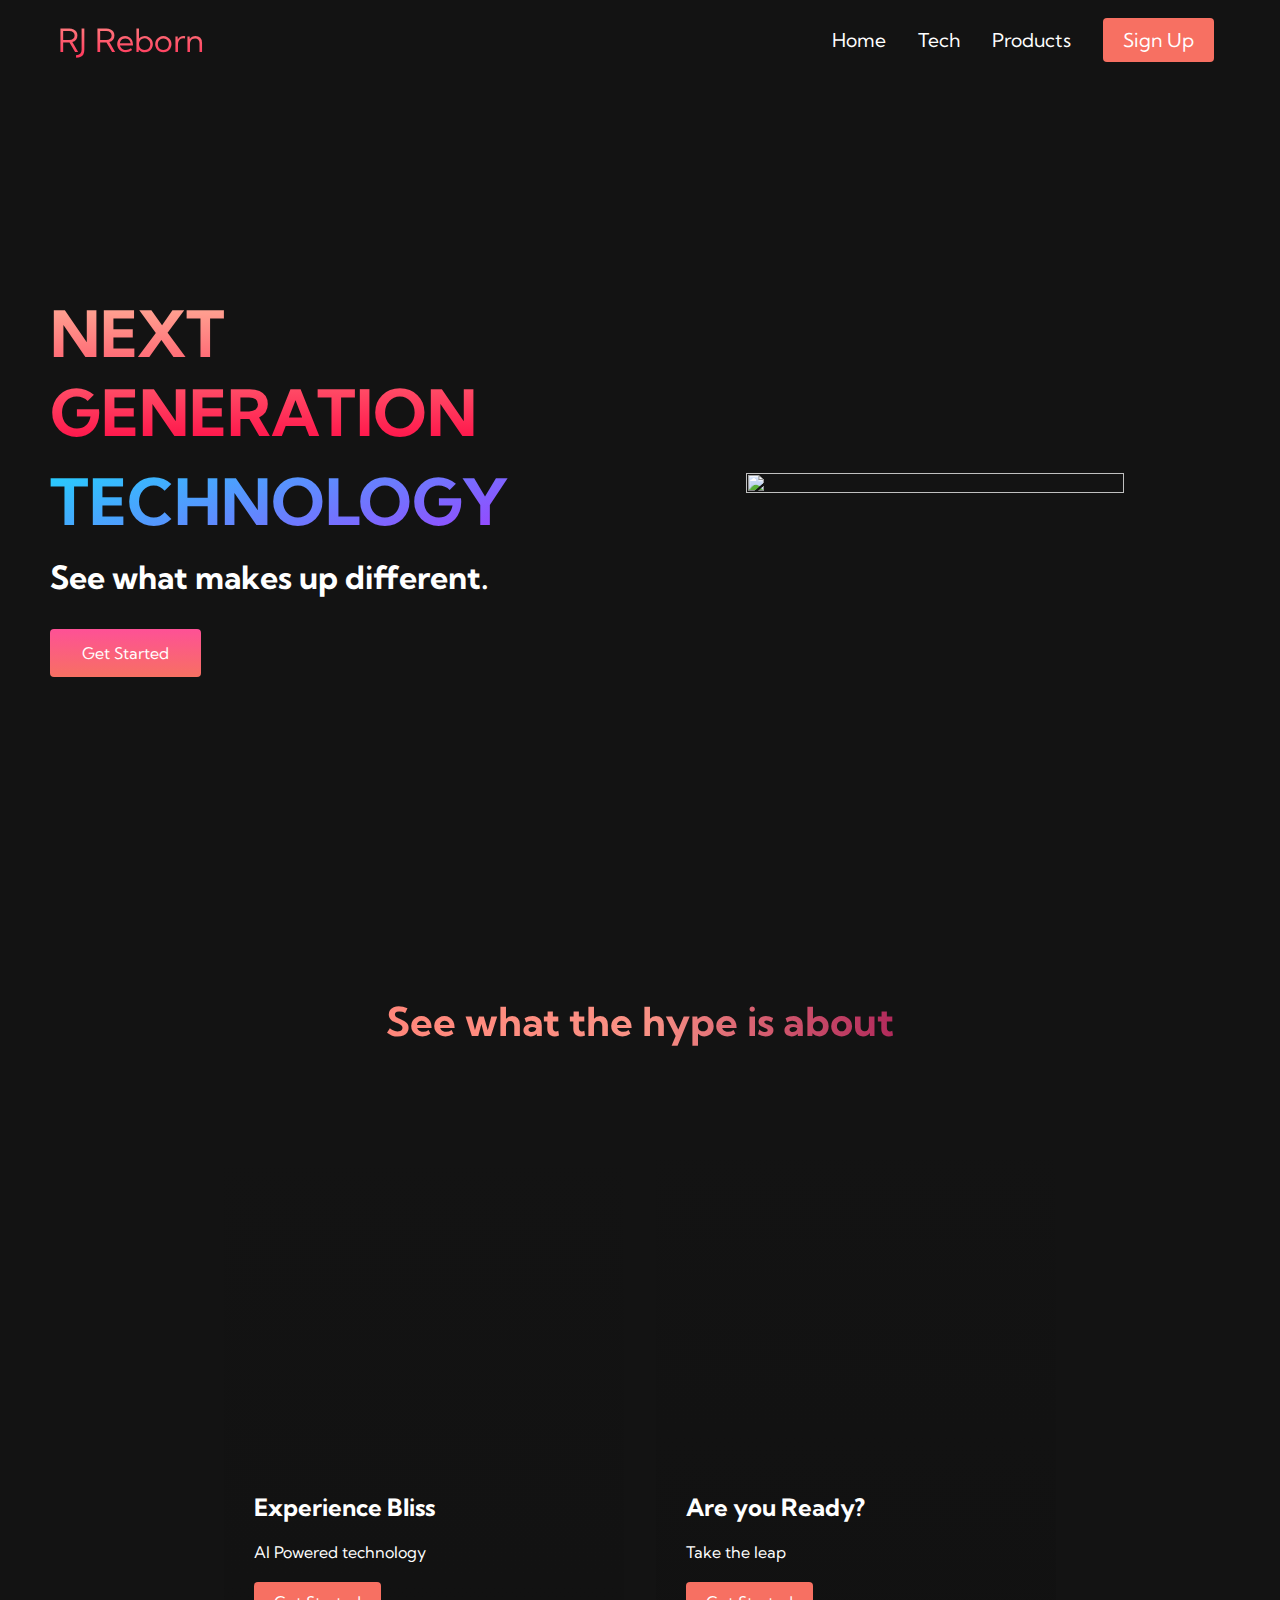
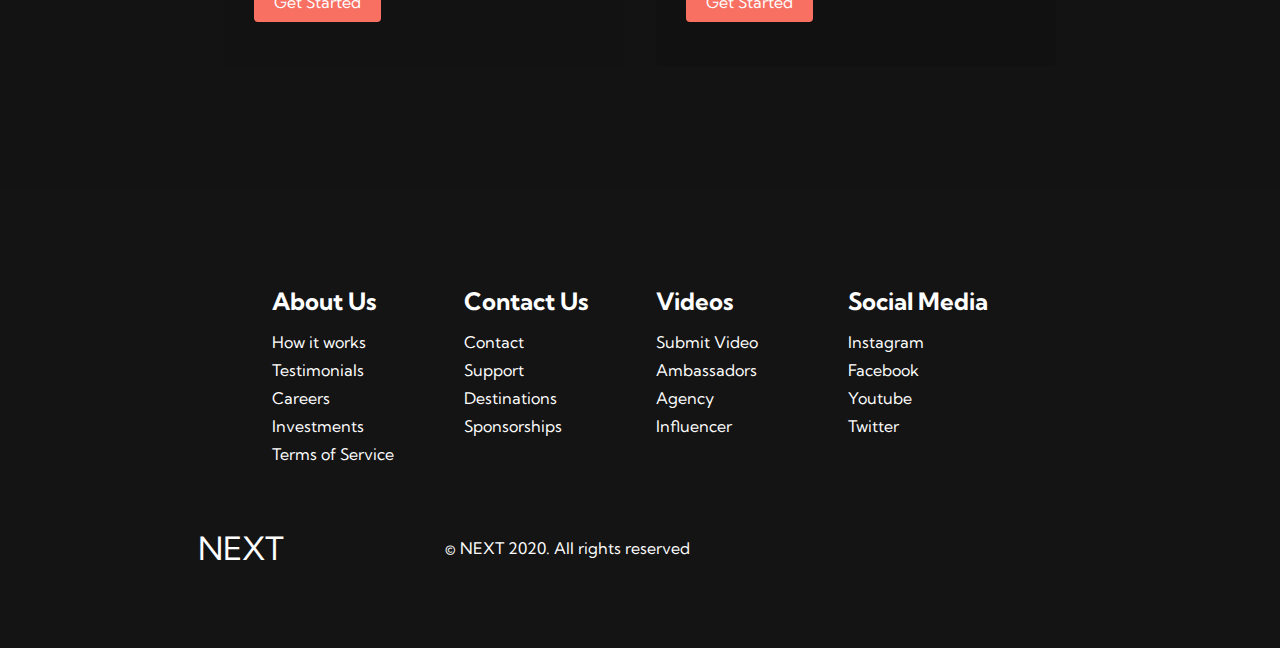
==== index.html @ 150065a2 "Add files via upload" ====
<!DOCTYPE html>
<html lang="en">
  <head>
    <!--
      Site created by Brian Design on youtube @ www.youtube.com/channel/UCsKsymTY_4BYR-wytLjex7A?view_as=subscriber
    -->
    <meta charset="UTF-8" />
    <meta name="viewport" content="width=device-width, initial-scale=1.0" />
    <title>RJ Reborn</title>
    <link rel="stylesheet" href="CSS/styles.css" />
    <link
      rel="stylesheet"
      href="https://use.fontawesome.com/releases/v5.14.0/css/all.css"
      integrity="sha384-HzLeBuhoNPvSl5KYnjx0BT+WB0QEEqLprO+NBkkk5gbc67FTaL7XIGa2w1L0Xbgc"
      crossorigin="anonymous"
    />
    <link
      href="https://fonts.googleapis.com/css2?family=Kumbh+Sans:wght@400;700&display=swap"
      rel="stylesheet"
    />
  </head>
  <body>
    <!-- Navbar Section -->
    <nav class="navbar">
      <div class="navbar__container">
        <a href="/" id="navbar__logo"><i class="fas fa-gem"></i>RJ Reborn</a>
        <div class="navbar__toggle" id="mobile-menu">
          <span class="bar"></span> <span class="bar"></span>
          <span class="bar"></span>
        </div>
        <ul class="navbar__menu">
          <li class="navbar__item">
            <a href="/" class="navbar__links">Home</a>
          </li>
          <li class="navbar__item">
            <a href="/tech.html" class="navbar__links">Tech</a>
          </li>
          <li class="navbar__item">
            <a href="/" class="navbar__links">Products</a>
          </li>
          <li class="navbar__btn"><a href="/" class="button">Sign Up</a></li>
        </ul>
      </div>
    </nav>

    <!-- Hero Section -->
    <div class="main">
      <div class="main__container">
        <div class="main__content">
          <h1>NEXT GENERATION</h1>
          <h2>TECHNOLOGY</h2>
          <p>See what makes up different.</p>
          <button class="main__btn"><a href="#">Get Started</a></button>
        </div>
        <div class="main__img--container">
          <img id="main__img" src="images/pic1.svg" />
        </div>
      </div>
    </div>

    <!-- Services Section -->
    <div class="services">
      <h1>See what the hype is about</h1>
      <div class="services__container">
        <div class="services__card">
          <h2>Experience Bliss</h2>
          <p>AI Powered technology</p>
          <button>Get Started</button>
        </div>
        <div class="services__card">
          <h2>Are you Ready?</h2>
          <p>Take the leap</p>
          <button>Get Started</button>
        </div>
      </div>
    </div>

    <!-- Footer Section -->
    <div class="footer__container">
      <div class="footer__links">
        <div class="footer__link--wrapper">
          <div class="footer__link--items">
            <h2>About Us</h2>
            <a href="/sign__up">How it works</a> <a href="/">Testimonials</a>
            <a href="/">Careers</a> <a href="/">Investments</a>
            <a href="/">Terms of Service</a>
          </div>
          <div class="footer__link--items">
            <h2>Contact Us</h2>
            <a href="/">Contact</a> <a href="/">Support</a>
            <a href="/">Destinations</a> <a href="/">Sponsorships</a>
          </div>
        </div>
        <div class="footer__link--wrapper">
          <div class="footer__link--items">
            <h2>Videos</h2>
            <a href="/">Submit Video</a> <a href="/">Ambassadors</a>
            <a href="/">Agency</a> <a href="/">Influencer</a>
          </div>
          <div class="footer__link--items">
            <h2>Social Media</h2>
            <a href="/">Instagram</a> <a href="/">Facebook</a>
            <a href="/">Youtube</a> <a href="/">Twitter</a>
          </div>
        </div>
      </div>
      <section class="social__media">
        <div class="social__media--wrap">
          <div class="footer__logo">
            <a href="/" id="footer__logo"><i class="fas fa-gem"></i>NEXT</a>
          </div>
          <p class="website__rights">© NEXT 2020. All rights reserved</p>
          <div class="social__icons">
            <a
              class="social__icon--link"
              href="/"
              target="_blank"
              aria-label="Facebook"
            >
              <i class="fab fa-facebook"></i>
            </a>
            <a
              class="social__icon--link"
              href="/"
              target="_blank"
              aria-label="Instagram"
            >
              <i class="fab fa-instagram"></i>
            </a>
            <a
              class="social__icon--link"
              href="//www.youtube.com/channel/UCsKsymTY_4BYR-wytLjex7A?view_as=subscriber"
              target="_blank"
              aria-label="Youtube"
            >
              <i class="fab fa-youtube"></i>
            </a>
            <a
              class="social__icon--link"
              href="/"
              target="_blank"
              aria-label="Twitter"
            >
              <i class="fab fa-twitter"></i>
            </a>
            <a
              class="social__icon--link"
              href="/"
              target="_blank"
              aria-label="LinkedIn"
            >
              <i class="fab fa-linkedin"></i>
            </a>
          </div>
        </div>
      </section>
    </div>
    <script src="function.js"></script>
  </body>
</html>
---- CSS/styles.css ----
* {
    box-sizing: border-box;
    margin: 0;
    padding: 0;
    font-family: 'Kumbh Sans', sans-serif;
  }
  
  .navbar {
    background: #131313;
    height: 80px;
    display: flex;
    justify-content: center;
    align-items: center;
    font-size: 1.2rem;
    position: sticky;
    top: 0;
    z-index: 999;
  }
  
  .navbar__container {
    display: flex;
    justify-content: space-between;
    height: 80px;
    z-index: 1;
    width: 100%;
    max-width: 1300px;
    margin-right: auto;
    margin-left: auto;
    padding-right: 50px;
    padding-left: 50px;
  }
  
  #navbar__logo {
    background-color: #ff8177;
    background-image: linear-gradient(to top, #ff0844 0%, #ffb199 100%);
    background-size: 100%;
    -webkit-background-clip: text;
    -moz-background-clip: text;
    -webkit-text-fill-color: transparent;
    -moz-text-fill-color: transparent;
    display: flex;
    align-items: center;
    cursor: pointer;
    text-decoration: none;
    font-size: 2rem;
  }
  
  .fa-gem {
    margin-right: 0.5rem;
  }
  
  .navbar__menu {
    display: flex;
    align-items: center;
    list-style: none;
    text-align: center;
  }
  
  .navbar__item {
    height: 80px;
  }
  
  .navbar__links {
    color: #fff;
    display: flex;
    align-items: center;
    justify-content: center;
    text-decoration: none;
    padding: 0 1rem;
    height: 100%;
  }
  
  .navbar__btn {
    display: flex;
    justify-content: center;
    align-items: center;
    padding: 0 1rem;
    width: 100%;
  }
  
  .button {
    display: flex;
    justify-content: center;
    align-items: center;
    text-decoration: none;
    padding: 10px 20px;
    height: 100%;
    width: 100%;
    border: none;
    outline: none;
    border-radius: 4px;
    background: #f77062;
    color: #fff;
  }
  
  .button:hover {
    background: #4837ff;
    transition: all 0.3s ease;
  }
  
  .navbar__links:hover {
    color: #f77062;
    transition: all 0.3s ease;
  }
  
  @media screen and (max-width: 960px) {
    .navbar__container {
      display: flex;
      justify-content: space-between;
      height: 80px;
      z-index: 1;
      width: 100%;
      max-width: 1300px;
      padding: 0;
    }
  
    .navbar__menu {
      display: grid;
      grid-template-columns: auto;
      margin: 0;
      width: 100%;
      position: absolute;
      top: -1000px;
      opacity: 1;
      transition: all 0.5s ease;
      height: 50vh;
      z-index: -1;
    }
  
    .navbar__menu.active {
      background: #131313;
      top: 100%;
      opacity: 1;
      transition: all 0.5s ease;
      z-index: 99;
      height: 50vh;
      font-size: 1.6rem;
    }
  
    #navbar__logo {
      padding-left: 25px;
    }
  
    .navbar__toggle .bar {
      width: 25px;
      height: 3px;
      margin: 5px auto;
      transition: all 0.3s ease-in-out;
      background: #fff;
    }
  
    .navbar__item {
      width: 100%;
    }
  
    .navbar__links {
      text-align: center;
      padding: 2rem;
      width: 100%;
      display: table;
    }
  
    .navbar__btn {
      padding-bottom: 2rem;
    }
  
    .button {
      display: flex;
      justify-content: center;
      align-items: center;
      width: 80%;
      height: 80px;
      margin: 0;
    }
  
    #mobile-menu {
      position: absolute;
      top: 20%;
      right: 5%;
      transform: translate(5%, 20%);
    }
  
    .navbar__toggle .bar {
      display: block;
      cursor: pointer;
    }
  
    #mobile-menu.is-active .bar:nth-child(2) {
      opacity: 0;
    }
  
    #mobile-menu.is-active .bar:nth-child(1) {
      transform: translateY(8px) rotate(45deg);
    }
  
    #mobile-menu.is-active .bar:nth-child(3) {
      transform: translateY(-8px) rotate(-45deg);
    }
  }
  
  /* Main Content CSS */
  .main {
    background-color: #141414;
  }
  
  .main__container {
    display: grid;
    grid-template-columns: 1fr 1fr;
    align-items: center;
    justify-self: center;
    margin: 0 auto;
    height: 90vh;
    background-color: #131313;
    z-index: 1;
    width: 100%;
    max-width: 1300px;
    padding-right: 50px;
    padding-left: 50px;
  }
  
  .main__content {
    color: #fff;
    width: 100%;
  }
  
  .main__content h1 {
    font-size: 4rem;
    background-color: #ff8177;
    background-image: linear-gradient(to top, #ff0844 0%, #ffb199 100%);
    background-size: 100%;
    -webkit-background-clip: text;
    -moz-background-clip: text;
    -webkit-text-fill-color: transparent;
    -moz-text-fill-color: transparent;
  }
  
  .main__content h2 {
    font-size: 4rem;
    margin-top: 10px;
    background-color: #ff8177;
    background-image: linear-gradient(-20deg, #b721ff 0%, #21d4fd 100%);
    background-size: 100%;
    -webkit-background-clip: text;
    -moz-background-clip: text;
    -webkit-text-fill-color: transparent;
    -moz-text-fill-color: transparent;
  }
  
  .main__content p {
    margin-top: 1rem;
    font-size: 2rem;
    font-weight: 700;
  }
  
  .main__btn {
    font-size: 1rem;
    background-image: linear-gradient(to top, #f77062 0%, #fe5196 100%);
    padding: 14px 32px;
    border: none;
    border-radius: 4px;
    color: #fff;
    margin-top: 2rem;
    cursor: pointer;
    position: relative;
    transition: all 0.35s;
    outline: none;
  }
  
  .main__btn a {
    position: relative;
    z-index: 2;
    color: #fff;
    text-decoration: none;
  }
  
  .main__btn:after {
    position: absolute;
    content: '';
    top: 0;
    left: 0;
    width: 0;
    height: 100%;
    background: #4837ff;
    transition: all 0.35s;
    border-radius: 4px;
  }
  
  .main__btn:hover {
    color: #fff;
  }
  
  .main__btn:hover:after {
    width: 100%;
  }
  
  .main__img--container {
    text-align: center;
  }
  
  #main__img {
    height: 80%;
    width: 80%;
  }
  
  /* Mobile Responsive */
  @media screen and (max-width: 768px) {
    .main__container {
      display: grid;
      grid-template-columns: auto;
      align-items: center;
      justify-self: center;
      width: 100%;
      margin: 0 auto;
      height: 90vh;
    }
  
    .main__content {
      text-align: center;
      margin-bottom: 4rem;
    }
  
    .main__content h1 {
      font-size: 2.5rem;
      margin-top: 2rem;
    }
  
    .main__content h2 {
      font-size: 3rem;
    }
  
    .main__content p {
      margin-top: 1rem;
      font-size: 1.5rem;
    }
  }
  
  @media screen and (max-width: 480px) {
    .main__content h1 {
      font-size: 2rem;
      margin-top: 3rem;
    }
  
    .main__content h2 {
      font-size: 2rem;
    }
  
    .main__content p {
      margin-top: 2rem;
      font-size: 1.5rem;
    }
  
    .main__btn {
      padding: 12px 36px;
      margin: 2.5rem 0;
    }
  }
  
  /* Services Section */
  .services {
    background: #131313;
    display: flex;
    flex-direction: column;
    justify-content: center;
    align-items: center;
    height: 100vh;
  }
  
  .services h1 {
    background-color: #ff8177;
    background-image: linear-gradient(
      to right,
      #ff8177 0%,
      #ff867a 0%,
      #ff8c7f 21%,
      #f99185 52%,
      #cf556c 78%,
      #b12a5b 100%
    );
    background-size: 100%;
    -webkit-background-clip: text;
    -moz-background-clip: text;
    -webkit-text-fill-color: transparent;
    -moz-text-fill-color: transparent;
    margin-bottom: 5rem;
    font-size: 2.5rem;
  }
  
  .services__container {
    display: flex;
    justify-content: center;
    flex-wrap: wrap;
  }
  
  .services__card {
    margin: 1rem;
    height: 525px;
    width: 400px;
    border-radius: 4px;
    background-image: linear-gradient(
        to bottom,
        rgba(0, 0, 0, 0) 0%,
        rgba(17, 17, 17, 0.6) 100%
      ),
      url('/images/pic3.jpg');
    background-size: cover;
    position: relative;
    color: #fff;
  }
  
  .services__card:before {
    opacity: 0.2;
  }
  
  .services__card:nth-child(2) {
    background-image: linear-gradient(
        to bottom,
        rgba(0, 0, 0, 0) 0%,
        rgba(17, 17, 17, 0.9) 100%
      ),
      url('/images/pic4.jpg');
  }
  
  .services__card h2 {
    position: absolute;
    top: 350px;
    left: 30px;
  }
  
  .services__card p {
    position: absolute;
    top: 400px;
    left: 30px;
  }
  
  .services__card button {
    color: #fff;
    padding: 10px 20px;
    border: none;
    outline: none;
    border-radius: 4px;
    background: #f77062;
    position: absolute;
    top: 440px;
    left: 30px;
    font-size: 1rem;
  }
  
  .services__card button:hover {
    cursor: pointer;
  }
  
  .services__card:hover {
    transform: scale(1.075);
    transition: 0.2s ease-in;
    cursor: pointer;
  }
  
  @media screen and (max-width: 960px) {
    .services {
      height: 1600px;
    }
  
    .services h1 {
      font-size: 2rem;
      margin-top: 12rem;
    }
  }
  
  @media screen and (max-width: 480px) {
    .services {
      height: 1400px;
    }
  
    .services h1 {
      font-size: 1.2rem;
    }
  
    .services__card {
      width: 300px;
    }
  }
  
  /* Footer CSS */
  .footer__container {
    background-color: #141414;
    padding: 5rem 0;
    display: flex;
    flex-direction: column;
    justify-content: center;
    align-items: center;
  }
  
  #footer__logo {
    color: #fff;
    display: flex;
    align-items: center;
    cursor: pointer;
    text-decoration: none;
    font-size: 2rem;
  }
  
  .footer__links {
    width: 100%;
    max-width: 1000px;
    display: flex;
    justify-content: center;
  }
  
  .footer__link--wrapper {
    display: flex;
  }
  
  .footer__link--items {
    display: flex;
    flex-direction: column;
    align-items: flex-start;
    margin: 16px;
    text-align: left;
    width: 160px;
    box-sizing: border-box;
  }
  
  .footer__link--items h2 {
    margin-bottom: 16px;
  }
  
  .footer__link--items > h2 {
    color: #fff;
  }
  
  .footer__link--items a {
    color: #fff;
    text-decoration: none;
    margin-bottom: 0.5rem;
  }
  
  .footer__link--items a:hover {
    color: #e9e9e9;
    transition: 0.3s ease-out;
  }
  
  /* Social Icons */
  .social__icon--link {
    color: #fff;
    font-size: 24px;
  }
  
  .social__media {
    max-width: 1000px;
    width: 100%;
  }
  
  .social__media--wrap {
    display: flex;
    justify-content: space-between;
    align-items: center;
    width: 90%;
    max-width: 1000px;
    margin: 40px auto 0 auto;
  }
  
  .social__icons {
    display: flex;
    justify-content: space-between;
    align-items: center;
    width: 240px;
  }
  
  .social__logo {
    color: #fff;
    justify-self: start;
    margin-left: 20px;
    cursor: pointer;
    text-decoration: none;
    font-size: 2rem;
    display: flex;
    align-items: center;
    margin-bottom: 16px;
  }
  
  .website__rights {
    color: #fff;
  }
  
  @media screen and (max-width: 820px) {
    .footer__links {
      padding-top: 2rem;
    }
  
    #footer__logo {
      margin-bottom: 2rem;
    }
  
    .website__rights {
      margin-bottom: 2rem;
    }
  
    .footer__link--wrapper {
      flex-direction: column;
    }
  
    .social__media--wrap {
      flex-direction: column;
    }
  }
  
  @media screen and (max-width: 480px) {
    .footer__link--items {
      margin: 0;
      padding: 10px;
      width: 100%;
    }
  }
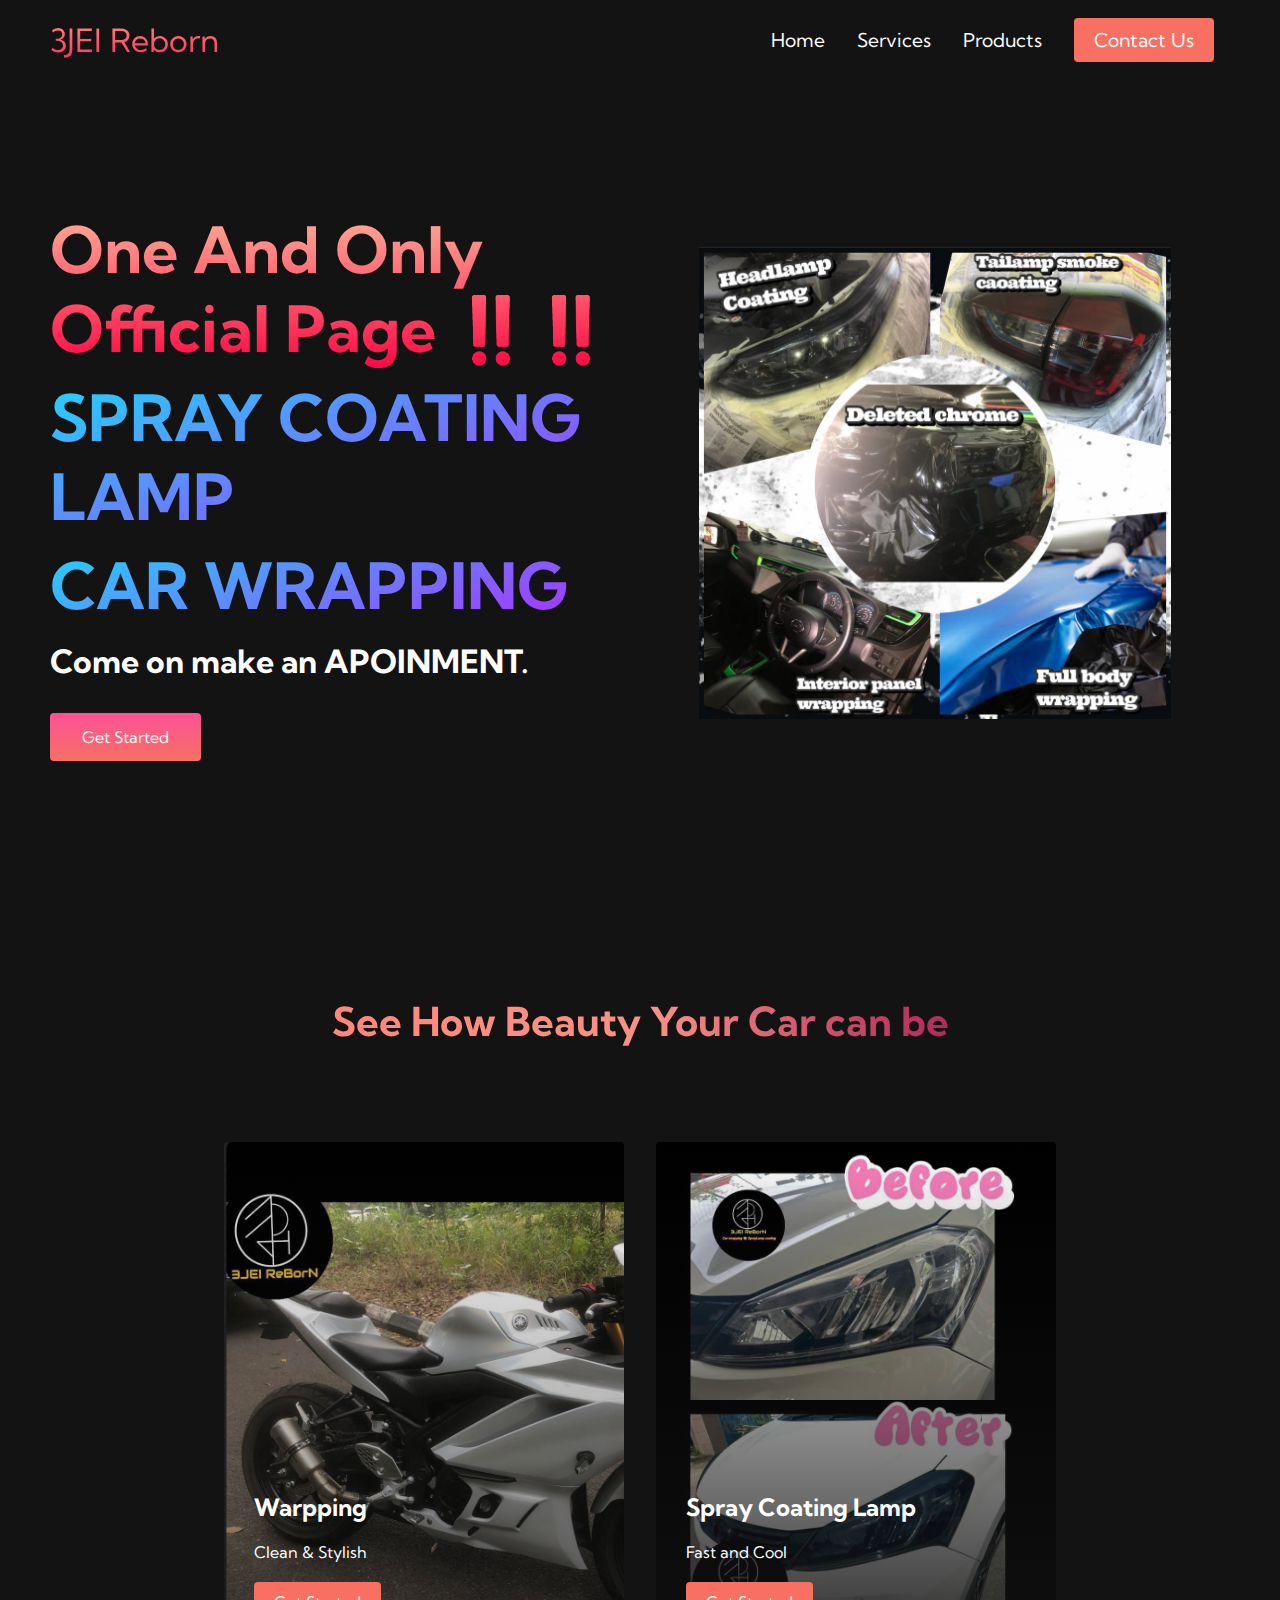
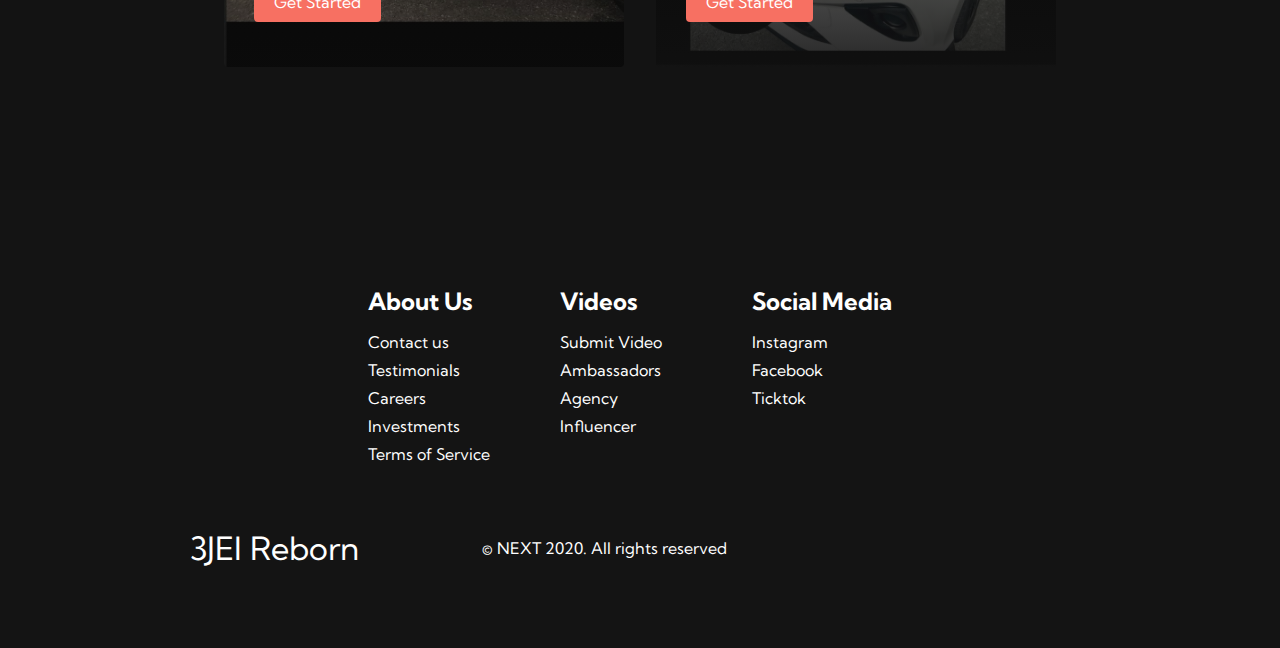
==== commit f07fa62e: "Add files via upload" ====
--- a/index.html
+++ b/index.html
@@ -6,8 +6,10 @@
     -->
     <meta charset="UTF-8" />
     <meta name="viewport" content="width=device-width, initial-scale=1.0" />
-    <title>RJ Reborn</title>
+    <title>3Jei Reborn</title>
     <link rel="stylesheet" href="CSS/styles.css" />
+    <!-- Icon png -->
+    <link rel="icon" href="images/logo.jpg" type="image/png">
     <link
       rel="stylesheet"
       href="https://use.fontawesome.com/releases/v5.14.0/css/all.css"
@@ -23,7 +25,7 @@
     <!-- Navbar Section -->
     <nav class="navbar">
       <div class="navbar__container">
-        <a href="/" id="navbar__logo"><i class="fas fa-gem"></i>RJ Reborn</a>
+        <a href="/" id="navbar__logo"><i class="custom-logo"></i>3JEI Reborn</a>
         <div class="navbar__toggle" id="mobile-menu">
           <span class="bar"></span> <span class="bar"></span>
           <span class="bar"></span>
@@ -33,12 +35,12 @@
             <a href="/" class="navbar__links">Home</a>
           </li>
           <li class="navbar__item">
-            <a href="/tech.html" class="navbar__links">Tech</a>
+            <a href="services.html" class="navbar__links">Services</a>
           </li>
           <li class="navbar__item">
             <a href="/" class="navbar__links">Products</a>
           </li>
-          <li class="navbar__btn"><a href="/" class="button">Sign Up</a></li>
+          <li class="navbar__btn"><a href="/" class="button">Contact Us</a></li>
         </ul>
       </div>
     </nav>
@@ -47,29 +49,30 @@
     <div class="main">
       <div class="main__container">
         <div class="main__content">
-          <h1>NEXT GENERATION</h1>
-          <h2>TECHNOLOGY</h2>
-          <p>See what makes up different.</p>
+          <h1>One And Only Official Page ‼️‼️</h1>
+          <h2>SPRAY COATING LAMP</h2>
+          <h2>CAR WRAPPING</h2>
+          <p>Come on make an APOINMENT.</p>
           <button class="main__btn"><a href="#">Get Started</a></button>
         </div>
         <div class="main__img--container">
-          <img id="main__img" src="images/pic1.svg" />
+          <img id="main__img" src="images/000.jpg"/>
         </div>
       </div>
     </div>
 
     <!-- Services Section -->
     <div class="services">
-      <h1>See what the hype is about</h1>
+      <h1>See How Beauty Your Car can be</h1>
       <div class="services__container">
         <div class="services__card">
-          <h2>Experience Bliss</h2>
-          <p>AI Powered technology</p>
+          <h2>Warpping</h2>
+          <p>Clean & Stylish</p>
           <button>Get Started</button>
         </div>
         <div class="services__card">
-          <h2>Are you Ready?</h2>
-          <p>Take the leap</p>
+          <h2>Spray Coating Lamp</h2>
+          <p>Fast and Cool</p>
           <button>Get Started</button>
         </div>
       </div>
@@ -81,14 +84,9 @@
         <div class="footer__link--wrapper">
           <div class="footer__link--items">
             <h2>About Us</h2>
-            <a href="/sign__up">How it works</a> <a href="/">Testimonials</a>
+            <a href="/contact">Contact us</a> <a href="/">Testimonials</a>
             <a href="/">Careers</a> <a href="/">Investments</a>
             <a href="/">Terms of Service</a>
-          </div>
-          <div class="footer__link--items">
-            <h2>Contact Us</h2>
-            <a href="/">Contact</a> <a href="/">Support</a>
-            <a href="/">Destinations</a> <a href="/">Sponsorships</a>
           </div>
         </div>
         <div class="footer__link--wrapper">
@@ -100,14 +98,14 @@
           <div class="footer__link--items">
             <h2>Social Media</h2>
             <a href="/">Instagram</a> <a href="/">Facebook</a>
-            <a href="/">Youtube</a> <a href="/">Twitter</a>
+            <a href="/">Ticktok</a>
           </div>
         </div>
       </div>
       <section class="social__media">
         <div class="social__media--wrap">
           <div class="footer__logo">
-            <a href="/" id="footer__logo"><i class="fas fa-gem"></i>NEXT</a>
+            <a href="/" id="footer__logo"><i class="fas fa-gem"></i>3JEI Reborn</a>
           </div>
           <p class="website__rights">© NEXT 2020. All rights reserved</p>
           <div class="social__icons">
@@ -126,14 +124,6 @@
               aria-label="Instagram"
             >
               <i class="fab fa-instagram"></i>
-            </a>
-            <a
-              class="social__icon--link"
-              href="//www.youtube.com/channel/UCsKsymTY_4BYR-wytLjex7A?view_as=subscriber"
-              target="_blank"
-              aria-label="Youtube"
-            >
-              <i class="fab fa-youtube"></i>
             </a>
             <a
               class="social__icon--link"
--- a/CSS/styles.css
+++ b/CSS/styles.css
@@ -1,22 +1,105 @@
 * {
-    box-sizing: border-box;
-    margin: 0;
-    padding: 0;
-    font-family: 'Kumbh Sans', sans-serif;
-  }
-  
-  .navbar {
-    background: #131313;
-    height: 80px;
-    display: flex;
-    justify-content: center;
-    align-items: center;
-    font-size: 1.2rem;
-    position: sticky;
-    top: 0;
-    z-index: 999;
-  }
-  
+  box-sizing: border-box;
+  margin: 0;
+  padding: 0;
+  font-family: 'Kumbh Sans', sans-serif;
+}
+
+.navbar {
+  background: #131313;
+  height: 80px;
+  display: flex;
+  justify-content: center;
+  align-items: center;
+  font-size: 1.2rem;
+  position: sticky;
+  top: 0;
+  z-index: 999;
+}
+
+.navbar__container {
+  display: flex;
+  justify-content: space-between;
+  height: 80px;
+  z-index: 1;
+  width: 100%;
+  max-width: 1300px;
+  margin-right: auto;
+  margin-left: auto;
+  padding-right: 50px;
+  padding-left: 50px;
+}
+
+#navbar__logo {
+  background-color: #ff8177;
+  background-image: linear-gradient(to top, #ff0844 0%, #ffb199 100%);
+  background-size: 100%;
+  -webkit-background-clip: text;
+  -moz-background-clip: text;
+  -webkit-text-fill-color: transparent;
+  -moz-text-fill-color: transparent;
+  display: flex;
+  align-items: center;
+  cursor: pointer;
+  text-decoration: none;
+  font-size: 2rem;
+}
+
+.navbar__menu {
+  display: flex;
+  align-items: center;
+  list-style: none;
+  text-align: center;
+}
+
+.navbar__item {
+  height: 80px;
+}
+
+.navbar__links {
+  color: #fff;
+  display: flex;
+  align-items: center;
+  justify-content: center;
+  text-decoration: none;
+  padding: 0 1rem;
+  height: 100%;
+}
+
+.navbar__btn {
+  display: flex;
+  justify-content: center;
+  align-items: center;
+  padding: 0 1rem;
+  width: 100%;
+}
+
+.button {
+  display: flex;
+  justify-content: center;
+  align-items: center;
+  text-decoration: none;
+  padding: 10px 20px;
+  height: 100%;
+  width: 100%;
+  border: none;
+  outline: none;
+  border-radius: 4px;
+  background: #f77062;
+  color: #fff;
+}
+
+.button:hover {
+  background: #4837ff;
+  transition: all 0.3s ease;
+}
+
+.navbar__links:hover {
+  color: #f77062;
+  transition: all 0.3s ease;
+}
+
+@media screen and (max-width: 960px) {
   .navbar__container {
     display: flex;
     justify-content: space-between;
@@ -24,590 +107,503 @@
     z-index: 1;
     width: 100%;
     max-width: 1300px;
-    margin-right: auto;
-    margin-left: auto;
-    padding-right: 50px;
-    padding-left: 50px;
-  }
-  
+    padding: 0;
+  }
+
+  .navbar__menu {
+    display: grid;
+    grid-template-columns: auto;
+    margin: 0;
+    width: 100%;
+    position: absolute;
+    top: -1000px;
+    opacity: 1;
+    transition: all 0.5s ease;
+    height: 50vh;
+    z-index: -1;
+  }
+
+  .navbar__menu.active {
+    background: #131313;
+    top: 100%;
+    opacity: 1;
+    transition: all 0.5s ease;
+    z-index: 99;
+    height: 50vh;
+    font-size: 1.6rem;
+  }
+
   #navbar__logo {
-    background-color: #ff8177;
-    background-image: linear-gradient(to top, #ff0844 0%, #ffb199 100%);
-    background-size: 100%;
-    -webkit-background-clip: text;
-    -moz-background-clip: text;
-    -webkit-text-fill-color: transparent;
-    -moz-text-fill-color: transparent;
-    display: flex;
-    align-items: center;
-    cursor: pointer;
-    text-decoration: none;
-    font-size: 2rem;
-  }
-  
-  .fa-gem {
-    margin-right: 0.5rem;
-  }
-  
-  .navbar__menu {
-    display: flex;
-    align-items: center;
-    list-style: none;
+    padding-left: 25px;
+  }
+
+  .navbar__toggle .bar {
+    width: 25px;
+    height: 3px;
+    margin: 5px auto;
+    transition: all 0.3s ease-in-out;
+    background: #fff;
+  }
+
+  .navbar__item {
+    width: 100%;
+  }
+
+  .navbar__links {
     text-align: center;
-  }
-  
-  .navbar__item {
-    height: 80px;
-  }
-  
-  .navbar__links {
-    color: #fff;
-    display: flex;
-    align-items: center;
-    justify-content: center;
-    text-decoration: none;
-    padding: 0 1rem;
-    height: 100%;
-  }
-  
+    padding: 2rem;
+    width: 100%;
+    display: table;
+  }
+
   .navbar__btn {
-    display: flex;
-    justify-content: center;
-    align-items: center;
-    padding: 0 1rem;
-    width: 100%;
-  }
-  
+    padding-bottom: 2rem;
+  }
+
   .button {
     display: flex;
     justify-content: center;
     align-items: center;
-    text-decoration: none;
-    padding: 10px 20px;
-    height: 100%;
-    width: 100%;
-    border: none;
-    outline: none;
-    border-radius: 4px;
-    background: #f77062;
-    color: #fff;
-  }
-  
-  .button:hover {
-    background: #4837ff;
-    transition: all 0.3s ease;
-  }
-  
-  .navbar__links:hover {
-    color: #f77062;
-    transition: all 0.3s ease;
-  }
-  
-  @media screen and (max-width: 960px) {
-    .navbar__container {
-      display: flex;
-      justify-content: space-between;
-      height: 80px;
-      z-index: 1;
-      width: 100%;
-      max-width: 1300px;
-      padding: 0;
-    }
-  
-    .navbar__menu {
-      display: grid;
-      grid-template-columns: auto;
-      margin: 0;
-      width: 100%;
-      position: absolute;
-      top: -1000px;
-      opacity: 1;
-      transition: all 0.5s ease;
-      height: 50vh;
-      z-index: -1;
-    }
-  
-    .navbar__menu.active {
-      background: #131313;
-      top: 100%;
-      opacity: 1;
-      transition: all 0.5s ease;
-      z-index: 99;
-      height: 50vh;
-      font-size: 1.6rem;
-    }
-  
-    #navbar__logo {
-      padding-left: 25px;
-    }
-  
-    .navbar__toggle .bar {
-      width: 25px;
-      height: 3px;
-      margin: 5px auto;
-      transition: all 0.3s ease-in-out;
-      background: #fff;
-    }
-  
-    .navbar__item {
-      width: 100%;
-    }
-  
-    .navbar__links {
-      text-align: center;
-      padding: 2rem;
-      width: 100%;
-      display: table;
-    }
-  
-    .navbar__btn {
-      padding-bottom: 2rem;
-    }
-  
-    .button {
-      display: flex;
-      justify-content: center;
-      align-items: center;
-      width: 80%;
-      height: 80px;
-      margin: 0;
-    }
-  
-    #mobile-menu {
-      position: absolute;
-      top: 20%;
-      right: 5%;
-      transform: translate(5%, 20%);
-    }
-  
-    .navbar__toggle .bar {
-      display: block;
-      cursor: pointer;
-    }
-  
-    #mobile-menu.is-active .bar:nth-child(2) {
-      opacity: 0;
-    }
-  
-    #mobile-menu.is-active .bar:nth-child(1) {
-      transform: translateY(8px) rotate(45deg);
-    }
-  
-    #mobile-menu.is-active .bar:nth-child(3) {
-      transform: translateY(-8px) rotate(-45deg);
-    }
-  }
-  
-  /* Main Content CSS */
-  .main {
-    background-color: #141414;
-  }
-  
+    width: 80%;
+    height: 80px;
+    margin: 0;
+  }
+
+  #mobile-menu {
+    position: absolute;
+    top: 20%;
+    right: 5%;
+    transform: translate(5%, 20%);
+  }
+
+  .navbar__toggle .bar {
+    display: block;
+    cursor: pointer;
+  }
+
+  #mobile-menu.is-active .bar:nth-child(2) {
+    opacity: 0;
+  }
+
+  #mobile-menu.is-active .bar:nth-child(1) {
+    transform: translateY(8px) rotate(45deg);
+  }
+
+  #mobile-menu.is-active .bar:nth-child(3) {
+    transform: translateY(-8px) rotate(-45deg);
+  }
+}
+
+/* Main Content CSS */
+.main {
+  background-color: #141414;
+}
+
+.main__container {
+  display: grid;
+  grid-template-columns: 1fr 1fr;
+  align-items: center;
+  justify-self: center;
+  margin: 0 auto;
+  height: 90vh;
+  background-color: #131313;
+  z-index: 1;
+  width: 100%;
+  max-width: 1300px;
+  padding-right: 50px;
+  padding-left: 50px;
+}
+
+.main__content {
+  color: #fff;
+  width: 100%;
+}
+
+.main__content h1 {
+  font-size: 4rem;
+  background-color: #ff8177;
+  background-image: linear-gradient(to top, #ff0844 0%, #ffb199 100%);
+  background-size: 100%;
+  -webkit-background-clip: text;
+  -moz-background-clip: text;
+  -webkit-text-fill-color: transparent;
+  -moz-text-fill-color: transparent;
+}
+
+.main__content h2 {
+  font-size: 4rem;
+  margin-top: 10px;
+  background-color: #ff8177;
+  background-image: linear-gradient(-20deg, #b721ff 0%, #21d4fd 100%);
+  background-size: 100%;
+  -webkit-background-clip: text;
+  -moz-background-clip: text;
+  -webkit-text-fill-color: transparent;
+  -moz-text-fill-color: transparent;
+}
+
+.main__content p {
+  margin-top: 1rem;
+  font-size: 2rem;
+  font-weight: 700;
+}
+
+.main__btn {
+  font-size: 1rem;
+  background-image: linear-gradient(to top, #f77062 0%, #fe5196 100%);
+  padding: 14px 32px;
+  border: none;
+  border-radius: 4px;
+  color: #fff;
+  margin-top: 2rem;
+  cursor: pointer;
+  position: relative;
+  transition: all 0.35s;
+  outline: none;
+}
+
+.main__btn a {
+  position: relative;
+  z-index: 2;
+  color: #fff;
+  text-decoration: none;
+}
+
+.main__btn:after {
+  position: absolute;
+  content: '';
+  top: 0;
+  left: 0;
+  width: 0;
+  height: 100%;
+  background: #4837ff;
+  transition: all 0.35s;
+  border-radius: 4px;
+}
+
+.main__btn:hover {
+  color: #fff;
+}
+
+.main__btn:hover:after {
+  width: 100%;
+}
+
+.main__img--container {
+  text-align: center;
+}
+
+#main__img {
+  height: 80%;
+  width: 80%;
+}
+
+/* Mobile Responsive */
+@media screen and (max-width: 768px) {
   .main__container {
     display: grid;
-    grid-template-columns: 1fr 1fr;
+    grid-template-columns: auto;
     align-items: center;
     justify-self: center;
+    width: 100%;
     margin: 0 auto;
     height: 90vh;
-    background-color: #131313;
-    z-index: 1;
-    width: 100%;
-    max-width: 1300px;
-    padding-right: 50px;
-    padding-left: 50px;
-  }
-  
+  }
+
   .main__content {
-    color: #fff;
-    width: 100%;
-  }
-  
+    text-align: center;
+    margin-bottom: 4rem;
+  }
+
   .main__content h1 {
-    font-size: 4rem;
-    background-color: #ff8177;
-    background-image: linear-gradient(to top, #ff0844 0%, #ffb199 100%);
-    background-size: 100%;
-    -webkit-background-clip: text;
-    -moz-background-clip: text;
-    -webkit-text-fill-color: transparent;
-    -moz-text-fill-color: transparent;
-  }
-  
+    font-size: 2.5rem;
+    margin-top: 2rem;
+  }
+
   .main__content h2 {
-    font-size: 4rem;
-    margin-top: 10px;
-    background-color: #ff8177;
-    background-image: linear-gradient(-20deg, #b721ff 0%, #21d4fd 100%);
-    background-size: 100%;
-    -webkit-background-clip: text;
-    -moz-background-clip: text;
-    -webkit-text-fill-color: transparent;
-    -moz-text-fill-color: transparent;
-  }
-  
+    font-size: 3rem;
+  }
+
   .main__content p {
     margin-top: 1rem;
+    font-size: 1.5rem;
+  }
+}
+
+@media screen and (max-width: 480px) {
+  .main__content h1 {
     font-size: 2rem;
-    font-weight: 700;
-  }
-  
+    margin-top: 3rem;
+  }
+
+  .main__content h2 {
+    font-size: 2rem;
+  }
+
+  .main__content p {
+    margin-top: 2rem;
+    font-size: 1.5rem;
+  }
+
   .main__btn {
-    font-size: 1rem;
-    background-image: linear-gradient(to top, #f77062 0%, #fe5196 100%);
-    padding: 14px 32px;
-    border: none;
-    border-radius: 4px;
-    color: #fff;
-    margin-top: 2rem;
-    cursor: pointer;
-    position: relative;
-    transition: all 0.35s;
-    outline: none;
-  }
-  
-  .main__btn a {
-    position: relative;
-    z-index: 2;
-    color: #fff;
-    text-decoration: none;
-  }
-  
-  .main__btn:after {
-    position: absolute;
-    content: '';
-    top: 0;
-    left: 0;
-    width: 0;
-    height: 100%;
-    background: #4837ff;
-    transition: all 0.35s;
-    border-radius: 4px;
-  }
-  
-  .main__btn:hover {
-    color: #fff;
-  }
-  
-  .main__btn:hover:after {
+    padding: 12px 36px;
+    margin: 2.5rem 0;
+  }
+}
+
+/* Services Section */
+.services {
+  background: #131313;
+  display: flex;
+  flex-direction: column;
+  justify-content: center;
+  align-items: center;
+  height: 100vh;
+}
+
+.services h1 {
+  background-color: #ff8177;
+  background-image: linear-gradient(
+    to right,
+    #ff8177 0%,
+    #ff867a 0%,
+    #ff8c7f 21%,
+    #f99185 52%,
+    #cf556c 78%,
+    #b12a5b 100%
+  );
+  background-size: 100%;
+  -webkit-background-clip: text;
+  -moz-background-clip: text;
+  -webkit-text-fill-color: transparent;
+  -moz-text-fill-color: transparent;
+  margin-bottom: 5rem;
+  font-size: 2.5rem;
+}
+
+.services__container {
+  display: flex;
+  justify-content: center;
+  flex-wrap: wrap;
+}
+
+.services__card {
+  margin: 1rem;
+  height: 525px;
+  width: 400px;
+  border-radius: 4px;
+  background-image: linear-gradient(
+      to bottom,
+      rgba(0, 0, 0, 0) 0%,
+      rgba(17, 17, 17, 0.6) 100%
+    ),
+    url('/images/3.jpg');
+  background-size: cover;
+  position: relative;
+  color: #fff;
+}
+
+.services__card:before {
+  opacity: 0.2;
+}
+
+.services__card:nth-child(2) {
+  background-image: linear-gradient(
+      to bottom,
+      rgba(0, 0, 0, 0) 0%,
+      rgba(17, 17, 17, 0.9) 100%
+    ),
+    url('/images/8.jpg');
+}
+
+.services__card h2 {
+  position: absolute;
+  top: 350px;
+  left: 30px;
+}
+
+.services__card p {
+  position: absolute;
+  top: 400px;
+  left: 30px;
+}
+
+.services__card button {
+  color: #fff;
+  padding: 10px 20px;
+  border: none;
+  outline: none;
+  border-radius: 4px;
+  background: #f77062;
+  position: absolute;
+  top: 440px;
+  left: 30px;
+  font-size: 1rem;
+}
+
+.services__card button:hover {
+  cursor: pointer;
+}
+
+.services__card:hover {
+  transform: scale(1.075);
+  transition: 0.2s ease-in;
+  cursor: pointer;
+}
+
+@media screen and (max-width: 960px) {
+  .services {
+    height: 1600px;
+  }
+
+  .services h1 {
+    font-size: 2rem;
+    margin-top: 12rem;
+  }
+}
+
+@media screen and (max-width: 480px) {
+  .services {
+    height: 1400px;
+  }
+
+  .services h1 {
+    font-size: 1.2rem;
+  }
+
+  .services__card {
+    width: 300px;
+  }
+}
+
+/* Footer CSS */
+.footer__container {
+  background-color: #141414;
+  padding: 5rem 0;
+  display: flex;
+  flex-direction: column;
+  justify-content: center;
+  align-items: center;
+}
+
+#footer__logo {
+  color: #fff;
+  display: flex;
+  align-items: center;
+  cursor: pointer;
+  text-decoration: none;
+  font-size: 2rem;
+}
+
+.footer__links {
+  width: 100%;
+  max-width: 1000px;
+  display: flex;
+  justify-content: center;
+}
+
+.footer__link--wrapper {
+  display: flex;
+}
+
+.footer__link--items {
+  display: flex;
+  flex-direction: column;
+  align-items: flex-start;
+  margin: 16px;
+  text-align: left;
+  width: 160px;
+  box-sizing: border-box;
+}
+
+.footer__link--items h2 {
+  margin-bottom: 16px;
+}
+
+.footer__link--items > h2 {
+  color: #fff;
+}
+
+.footer__link--items a {
+  color: #fff;
+  text-decoration: none;
+  margin-bottom: 0.5rem;
+}
+
+.footer__link--items a:hover {
+  color: #e9e9e9;
+  transition: 0.3s ease-out;
+}
+
+/* Social Icons */
+.social__icon--link {
+  color: #fff;
+  font-size: 24px;
+}
+
+.social__media {
+  max-width: 1000px;
+  width: 100%;
+}
+
+.social__media--wrap {
+  display: flex;
+  justify-content: space-between;
+  align-items: center;
+  width: 90%;
+  max-width: 1000px;
+  margin: 40px auto 0 auto;
+}
+
+.social__icons {
+  display: flex;
+  justify-content: space-between;
+  align-items: center;
+  width: 240px;
+}
+
+.social__logo {
+  color: #fff;
+  justify-self: start;
+  margin-left: 20px;
+  cursor: pointer;
+  text-decoration: none;
+  font-size: 2rem;
+  display: flex;
+  align-items: center;
+  margin-bottom: 16px;
+}
+
+.website__rights {
+  color: #fff;
+}
+
+@media screen and (max-width: 820px) {
+  .footer__links {
+    padding-top: 2rem;
+  }
+
+  #footer__logo {
+    margin-bottom: 2rem;
+  }
+
+  .website__rights {
+    margin-bottom: 2rem;
+  }
+
+  .footer__link--wrapper {
+    flex-direction: column;
+  }
+
+  .social__media--wrap {
+    flex-direction: column;
+  }
+}
+
+@media screen and (max-width: 480px) {
+  .footer__link--items {
+    margin: 0;
+    padding: 10px;
     width: 100%;
   }
-  
-  .main__img--container {
-    text-align: center;
-  }
-  
-  #main__img {
-    height: 80%;
-    width: 80%;
-  }
-  
-  /* Mobile Responsive */
-  @media screen and (max-width: 768px) {
-    .main__container {
-      display: grid;
-      grid-template-columns: auto;
-      align-items: center;
-      justify-self: center;
-      width: 100%;
-      margin: 0 auto;
-      height: 90vh;
-    }
-  
-    .main__content {
-      text-align: center;
-      margin-bottom: 4rem;
-    }
-  
-    .main__content h1 {
-      font-size: 2.5rem;
-      margin-top: 2rem;
-    }
-  
-    .main__content h2 {
-      font-size: 3rem;
-    }
-  
-    .main__content p {
-      margin-top: 1rem;
-      font-size: 1.5rem;
-    }
-  }
-  
-  @media screen and (max-width: 480px) {
-    .main__content h1 {
-      font-size: 2rem;
-      margin-top: 3rem;
-    }
-  
-    .main__content h2 {
-      font-size: 2rem;
-    }
-  
-    .main__content p {
-      margin-top: 2rem;
-      font-size: 1.5rem;
-    }
-  
-    .main__btn {
-      padding: 12px 36px;
-      margin: 2.5rem 0;
-    }
-  }
-  
-  /* Services Section */
-  .services {
-    background: #131313;
-    display: flex;
-    flex-direction: column;
-    justify-content: center;
-    align-items: center;
-    height: 100vh;
-  }
-  
-  .services h1 {
-    background-color: #ff8177;
-    background-image: linear-gradient(
-      to right,
-      #ff8177 0%,
-      #ff867a 0%,
-      #ff8c7f 21%,
-      #f99185 52%,
-      #cf556c 78%,
-      #b12a5b 100%
-    );
-    background-size: 100%;
-    -webkit-background-clip: text;
-    -moz-background-clip: text;
-    -webkit-text-fill-color: transparent;
-    -moz-text-fill-color: transparent;
-    margin-bottom: 5rem;
-    font-size: 2.5rem;
-  }
-  
-  .services__container {
-    display: flex;
-    justify-content: center;
-    flex-wrap: wrap;
-  }
-  
-  .services__card {
-    margin: 1rem;
-    height: 525px;
-    width: 400px;
-    border-radius: 4px;
-    background-image: linear-gradient(
-        to bottom,
-        rgba(0, 0, 0, 0) 0%,
-        rgba(17, 17, 17, 0.6) 100%
-      ),
-      url('/images/pic3.jpg');
-    background-size: cover;
-    position: relative;
-    color: #fff;
-  }
-  
-  .services__card:before {
-    opacity: 0.2;
-  }
-  
-  .services__card:nth-child(2) {
-    background-image: linear-gradient(
-        to bottom,
-        rgba(0, 0, 0, 0) 0%,
-        rgba(17, 17, 17, 0.9) 100%
-      ),
-      url('/images/pic4.jpg');
-  }
-  
-  .services__card h2 {
-    position: absolute;
-    top: 350px;
-    left: 30px;
-  }
-  
-  .services__card p {
-    position: absolute;
-    top: 400px;
-    left: 30px;
-  }
-  
-  .services__card button {
-    color: #fff;
-    padding: 10px 20px;
-    border: none;
-    outline: none;
-    border-radius: 4px;
-    background: #f77062;
-    position: absolute;
-    top: 440px;
-    left: 30px;
-    font-size: 1rem;
-  }
-  
-  .services__card button:hover {
-    cursor: pointer;
-  }
-  
-  .services__card:hover {
-    transform: scale(1.075);
-    transition: 0.2s ease-in;
-    cursor: pointer;
-  }
-  
-  @media screen and (max-width: 960px) {
-    .services {
-      height: 1600px;
-    }
-  
-    .services h1 {
-      font-size: 2rem;
-      margin-top: 12rem;
-    }
-  }
-  
-  @media screen and (max-width: 480px) {
-    .services {
-      height: 1400px;
-    }
-  
-    .services h1 {
-      font-size: 1.2rem;
-    }
-  
-    .services__card {
-      width: 300px;
-    }
-  }
-  
-  /* Footer CSS */
-  .footer__container {
-    background-color: #141414;
-    padding: 5rem 0;
-    display: flex;
-    flex-direction: column;
-    justify-content: center;
-    align-items: center;
-  }
-  
-  #footer__logo {
-    color: #fff;
-    display: flex;
-    align-items: center;
-    cursor: pointer;
-    text-decoration: none;
-    font-size: 2rem;
-  }
-  
-  .footer__links {
-    width: 100%;
-    max-width: 1000px;
-    display: flex;
-    justify-content: center;
-  }
-  
-  .footer__link--wrapper {
-    display: flex;
-  }
-  
-  .footer__link--items {
-    display: flex;
-    flex-direction: column;
-    align-items: flex-start;
-    margin: 16px;
-    text-align: left;
-    width: 160px;
-    box-sizing: border-box;
-  }
-  
-  .footer__link--items h2 {
-    margin-bottom: 16px;
-  }
-  
-  .footer__link--items > h2 {
-    color: #fff;
-  }
-  
-  .footer__link--items a {
-    color: #fff;
-    text-decoration: none;
-    margin-bottom: 0.5rem;
-  }
-  
-  .footer__link--items a:hover {
-    color: #e9e9e9;
-    transition: 0.3s ease-out;
-  }
-  
-  /* Social Icons */
-  .social__icon--link {
-    color: #fff;
-    font-size: 24px;
-  }
-  
-  .social__media {
-    max-width: 1000px;
-    width: 100%;
-  }
-  
-  .social__media--wrap {
-    display: flex;
-    justify-content: space-between;
-    align-items: center;
-    width: 90%;
-    max-width: 1000px;
-    margin: 40px auto 0 auto;
-  }
-  
-  .social__icons {
-    display: flex;
-    justify-content: space-between;
-    align-items: center;
-    width: 240px;
-  }
-  
-  .social__logo {
-    color: #fff;
-    justify-self: start;
-    margin-left: 20px;
-    cursor: pointer;
-    text-decoration: none;
-    font-size: 2rem;
-    display: flex;
-    align-items: center;
-    margin-bottom: 16px;
-  }
-  
-  .website__rights {
-    color: #fff;
-  }
-  
-  @media screen and (max-width: 820px) {
-    .footer__links {
-      padding-top: 2rem;
-    }
-  
-    #footer__logo {
-      margin-bottom: 2rem;
-    }
-  
-    .website__rights {
-      margin-bottom: 2rem;
-    }
-  
-    .footer__link--wrapper {
-      flex-direction: column;
-    }
-  
-    .social__media--wrap {
-      flex-direction: column;
-    }
-  }
-  
-  @media screen and (max-width: 480px) {
-    .footer__link--items {
-      margin: 0;
-      padding: 10px;
-      width: 100%;
-    }
-  }+}